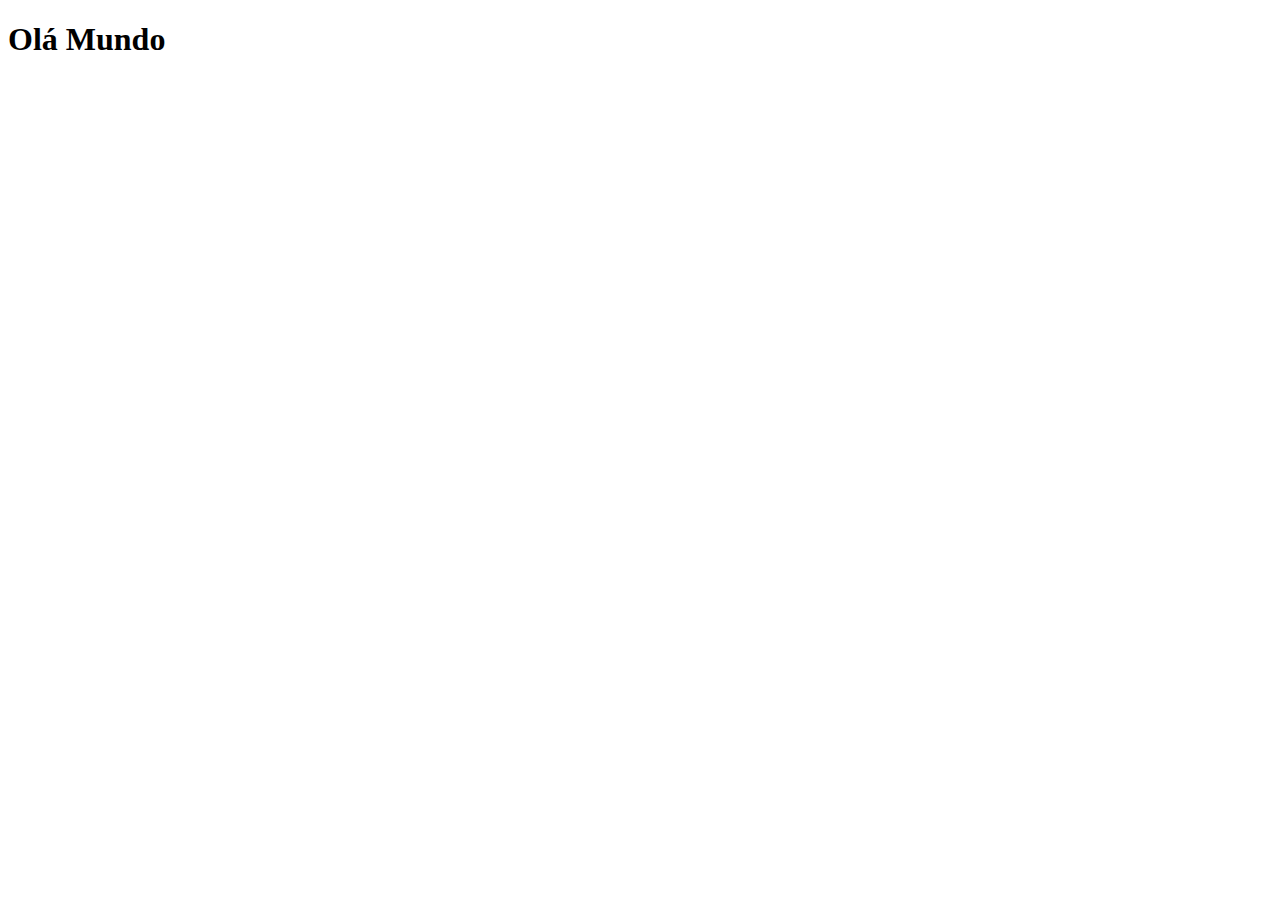
==== index.html @ 7a3e1552 "Importando Arquivos" ====
<!DOCTYPE html>
<html lang="en">
<head>
    <meta charset="UTF-8">
    <meta name="viewport" content="width=device-width, initial-scale=1.0">
    <link rel="shortcut icon" href="favicon.ico" type="image/x-icon">
    <title>Projeto Redes Sociais</title>
</head>
<body>
    <h1>Olá Mundo</h1>
</body>
</html>
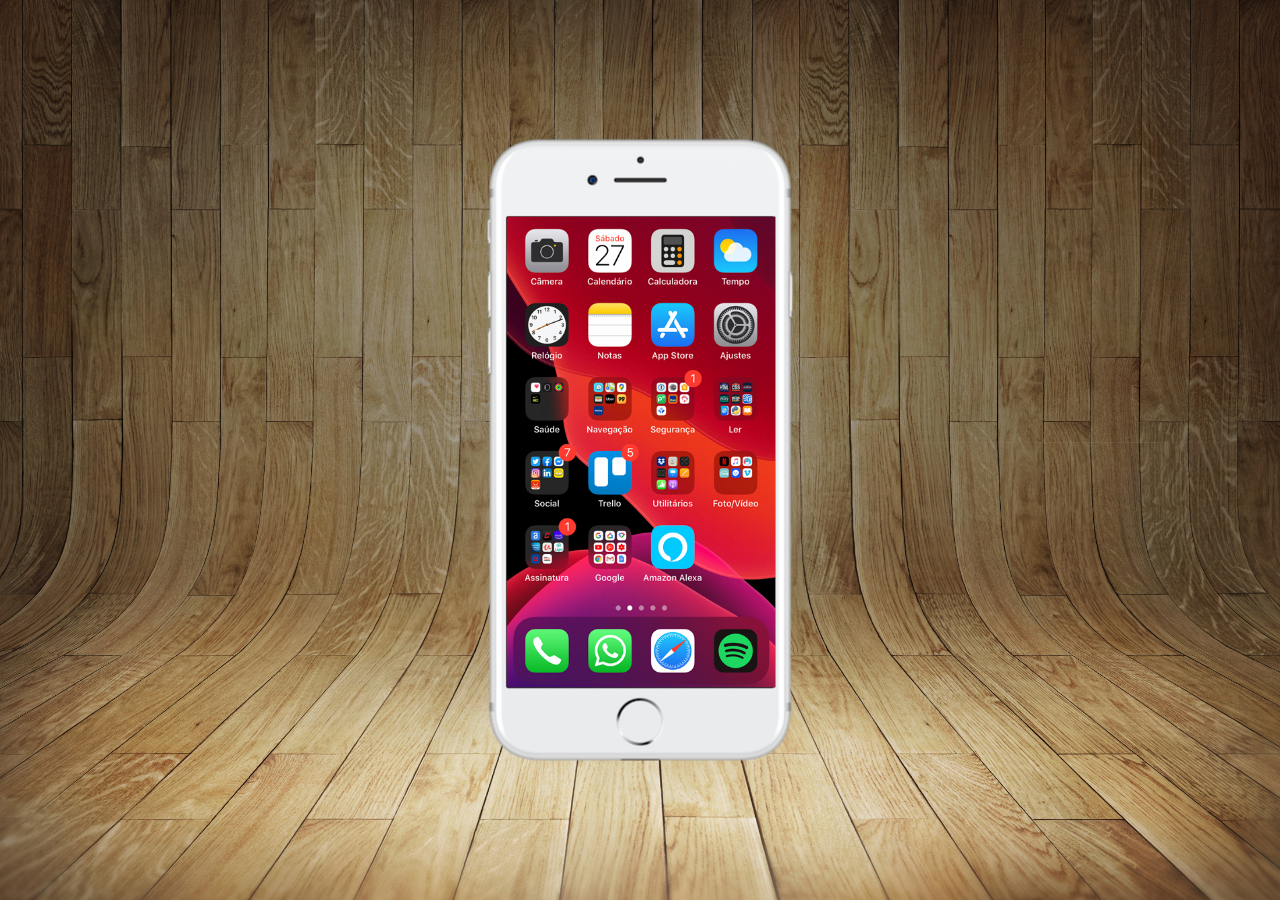
==== commit 9cf7b42c: "Tela Home" ====
--- a/index.html
+++ b/index.html
@@ -4,9 +4,15 @@
     <meta charset="UTF-8">
     <meta name="viewport" content="width=device-width, initial-scale=1.0">
     <link rel="shortcut icon" href="favicon.ico" type="image/x-icon">
+    <link rel="stylesheet" href="estilos/style.css">
     <title>Projeto Redes Sociais</title>
 </head>
 <body>
-    <h1>Olá Mundo</h1>
+    <main>
+        <section id="telefone">
+            <iframe src="home.html" frameborder="0" name="tela-home" id="tela" ></iframe>
+        </section>
+        <section id="redes-sociais"></section>
+    </main>
 </body>
 </html>--- a/estilos/style.css
+++ b/estilos/style.css
@@ -0,0 +1,46 @@
+@charset "UTF-8";
+
+* {
+    margin: 0;
+    padding: 0;
+    font-family: system-ui, -apple-system, BlinkMacSystemFont, 'Segoe UI', Roboto, Oxygen, Ubuntu, Cantarell, 'Open Sans', 'Helvetica Neue', sans-serif;
+
+}
+
+html, body {
+    height: 100vh;
+    width: 100vw;
+    background-color: rgb(0, 0, 0);
+}
+
+body {
+    background: url('..//imagens/fundo-madeira.jpg') no-repeat top center;
+    background-size: cover;
+    background-attachment: fixed;
+
+}
+
+main {
+    height: 100vh;
+    width: 100vw;
+    position: relative;
+}
+section#telefone {
+    position: absolute;
+    top: 50%;
+    left: 50%;
+    height: 627px;
+    width: 311px;
+    transform: translate(-50%, -50%);
+    background-color: blue;
+    background: url('..//imagens/frame-iphone.png');
+}
+
+iframe#tela {
+    position: relative;
+    top: 80px;
+    left: 22px;
+    width: 269px;
+    height: 471px;
+    
+}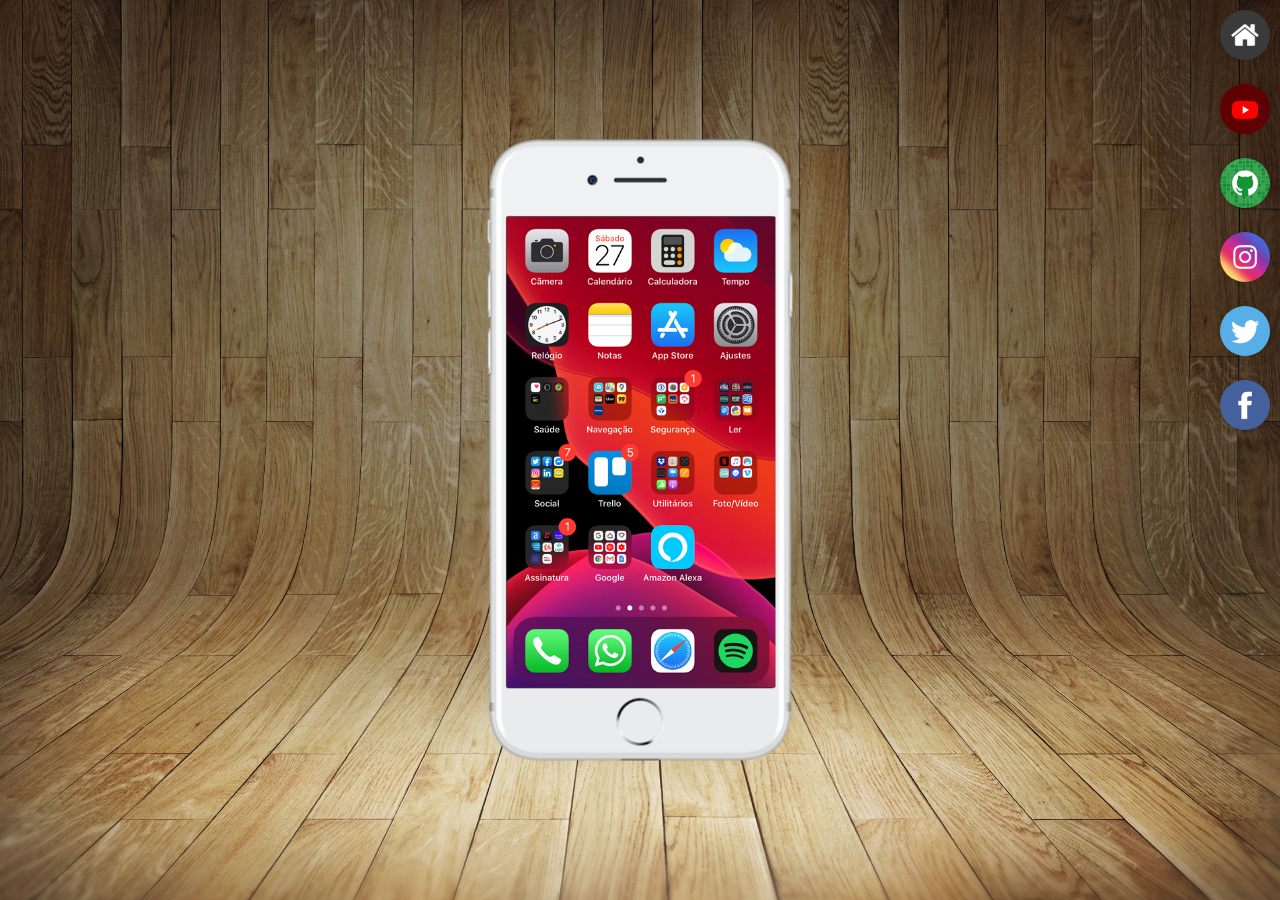
==== commit 1112fa05: "botões" ====
--- a/index.html
+++ b/index.html
@@ -10,9 +10,18 @@
 <body>
     <main>
         <section id="telefone">
-            <iframe src="home.html" frameborder="0" name="tela-home" id="tela" ></iframe>
+            <iframe src="home.html" frameborder="0" name="tela-home" id="tela" >Seu navegador não é compatível</iframe>
         </section>
-        <section id="redes-sociais"></section>
+        <section id="redes-sociais">
+
+            <a href="#" target="tela"><img src="imagens/logo-home.jpg" alt=""></a><br>
+            <a href="#" target="tela"><img src="imagens/logo-youtube.jpg" alt=""></a><br>
+            <a href="#" target="tela"><img src="imagens/logo-github.jpg" alt=""></a><br>
+            <a href="#" target="tela"><img src="imagens/logo-instagram.jpg" alt=""></a><br>
+            <a href="#" target="tela"><img src="imagens/logo-twitter.jpg" alt=""></a><br>
+            <a href="#" target="tela"><img src="imagens/logo-facebook.jpg" alt=""></a>
+
+        </section>
     </main>
 </body>
 </html>--- a/estilos/style.css
+++ b/estilos/style.css
@@ -4,7 +4,7 @@
     margin: 0;
     padding: 0;
     font-family: system-ui, -apple-system, BlinkMacSystemFont, 'Segoe UI', Roboto, Oxygen, Ubuntu, Cantarell, 'Open Sans', 'Helvetica Neue', sans-serif;
-
+    box-sizing: border-box;
 }
 
 html, body {
@@ -43,4 +43,23 @@
     width: 269px;
     height: 471px;
     
+}
+
+section#redes-sociais {
+    text-align: right;
+}
+
+section#redes-sociais img {
+    width: 50px;
+    margin: 10px;
+    border-radius: 50%50%;
+    box-shadow: 0px 0px 5px rgba(0, 0, 0, 0.151);
+    
+}
+
+section#redes-sociais img:hover {
+    border: 2px solid white;
+    transform: translate(-3px, -3px);
+    box-shadow: 5px 5px 10px rgba(0, 0, 0, 0.151);
+    transition: transform 0.5s;
 }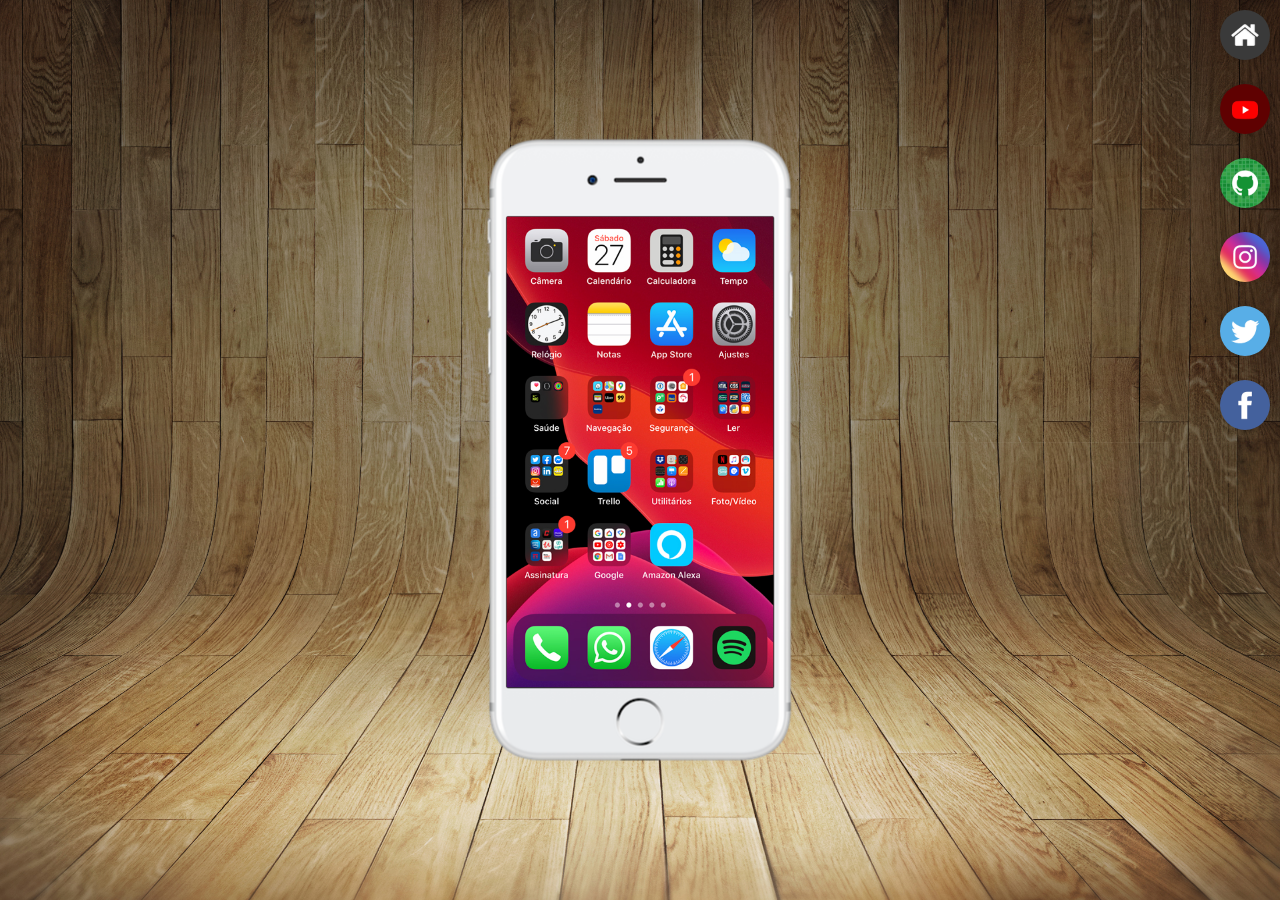
==== commit 47316fc0: "Imagens" ====
--- a/index.html
+++ b/index.html
@@ -10,16 +10,16 @@
 <body>
     <main>
         <section id="telefone">
-            <iframe src="home.html" frameborder="0" name="tela-home" id="tela" >Seu navegador não é compatível</iframe>
+            <iframe src="home.html" frameborder="0" name="tela" id="tela" >Seu navegador não é compatível</iframe>
         </section>
         <section id="redes-sociais">
 
-            <a href="#" target="tela"><img src="imagens/logo-home.jpg" alt=""></a><br>
-            <a href="#" target="tela"><img src="imagens/logo-youtube.jpg" alt=""></a><br>
-            <a href="#" target="tela"><img src="imagens/logo-github.jpg" alt=""></a><br>
-            <a href="#" target="tela"><img src="imagens/logo-instagram.jpg" alt=""></a><br>
-            <a href="#" target="tela"><img src="imagens/logo-twitter.jpg" alt=""></a><br>
-            <a href="#" target="tela"><img src="imagens/logo-facebook.jpg" alt=""></a>
+            <a href="home.html" target="tela"><img src="imagens/logo-home.jpg" alt=""></a><br>
+            <a href="youtube.html" target="tela"><img src="imagens/logo-youtube.jpg" alt="youtube"></a> <br>
+            <a href="github.html" target="tela"><img src="imagens/logo-github.jpg" alt=""></a><br>
+            <a href="instagram.html" target="tela"><img src="imagens/logo-instagram.jpg" alt=""></a><br>
+            <a href="twitter.html" target="tela"><img src="imagens/logo-twitter.jpg" alt=""></a><br>
+            <a href="facebook.html" target="tela"><img src="imagens/logo-facebook.jpg" alt=""></a>
 
         </section>
     </main>
--- a/estilos/style.css
+++ b/estilos/style.css
@@ -40,7 +40,7 @@
     position: relative;
     top: 80px;
     left: 22px;
-    width: 269px;
+    width: 267px;
     height: 471px;
     
 }
